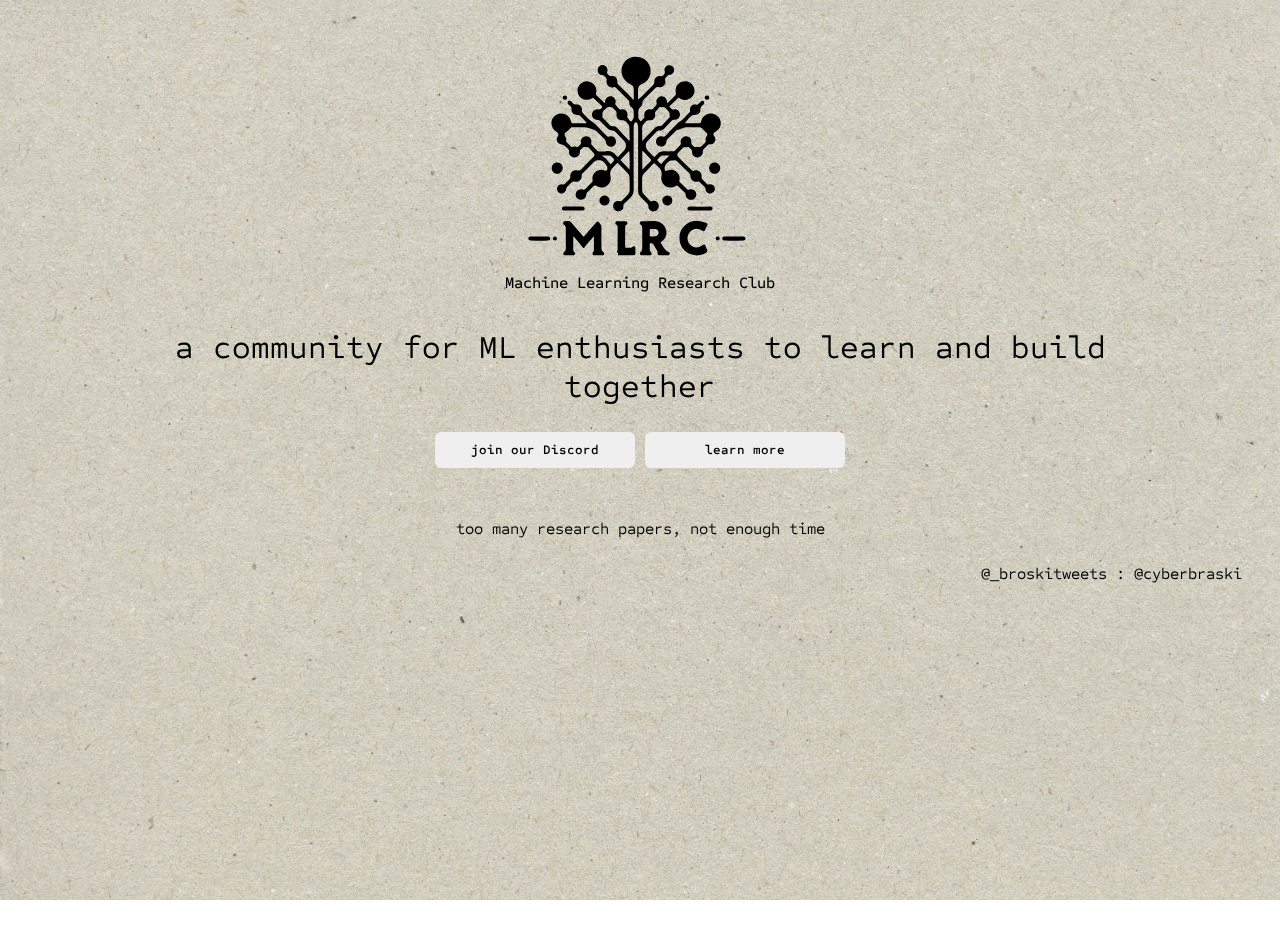
==== index.html @ fcdb4d88 "landing page mvp" ====
<!DOCTYPE html>
<html lang="en">
  <head>
    <meta charset="UTF-8" />
    <meta name="viewport" content="width=device-width, initial-scale=1.0" />
    <link rel="stylesheet" href="style.css" />
    <title>Research Paper Reading Club</title>
  </head>
  <body class="background">
    <main>
      <div class="logo-container">
        <img class="mlrc-logo" src="./assets/mlrc-transparent-background.svg" />
      </div>
      <h1 class="mlrc-title">Machine Learning Research Club</h1>

      <span class="tagline"
        >a community for ML enthusiasts to learn and build together</span
      >
      <div class="button-container">
        <button class="discord-button"><span>join our Discord</span></button>
        <button class="learn-button"><span>learn more</span></button>
      </div>
      <span class="secondary-tagline"
        >too many research papers, not enough time</span
      >
      <div class="x-handles-container">
        <span class="x-handles">@_broskitweets : @cyberbraski</span>
      </div>
    </main>
  </body>
</html>
---- style.css ----
@import url("https://fonts.googleapis.com/css2?family=Sometype+Mono:ital@0;1&display=swap");

body {
  padding: 0;
  margin: 0;
  font-family: "SomeType Mono";
  font-weight: 400;
}

.background {
  height: 100vh;
  width: 100vw;
  position: fixed;
  background-image: url("./assets/paper-bg-1.jpg");
  background-size: cover;
  padding: 2% 0;
}

main {
  width: 100vw;
  display: flex;
  justify-content: center;
  align-items: center;
  flex-direction: column;
  text-align: center;
}

.logo-container {
  width: 100vw;
  display: flex;
  justify-content: center;
  padding: 2% 0 0 0;
}

.mlrc-logo {
  position: relative;
  width: 27.5%;
  max-width: 300px;
}

.mlrc-title {
  font-size: medium;
  font-weight: 500;
}

.tagline,
.secondary-tagline {
  padding-top: 2%;
  width: 80%;
  margin: 0 auto;
}

.tagline {
  font-size: 32px;
}

.secondary-tagline {
  padding-top: 4%;
  font-size: 16px;
}

.button-container {
  padding-top: 2%;
  width: 80%;
  display: flex;
  justify-content: center;
  gap: 10px;
}

button {
  cursor: pointer;
  font-weight: 600;
  font-family: "SomeType Mono";
  width: 80%;
  max-width: 200px;
  border-radius: 6px;
  height: 36px;
  font-size: small;
  border: none;
}

.x-handles-container {
  width: 100vw;
  display: flex;
  justify-content: end;
  padding: 2% 6% 0% 0%;
}

/* Responsive design for smaller screens */
@media (max-width: 768px) {
  .tagline {
    font-size: 24px;
  }

  .secondary-tagline {
    font-size: 14px;
  }

  button {
    width: 90%;
  }
}

@media (max-width: 480px) {
  .logo-container {
    padding-top: 0;
    width: 100vw;
    height: 20vh;
  }

  .mlrc-logo {
    /* position: relative; */
    width: 60%;
    height: 100%;
  }

  .mlrc-title {
    padding: 0;
    margin: 0;
    position: absolute;
    top: 20vh;
  }

  .tagline {
    padding: 6% 0 3% 0;
    font-size: 20px;
  }

  .secondary-tagline {
    width: 100%;
    font-size: 14px;
  }

  .button-container {
    display: flex;
    flex-direction: column;
    align-items: center;
    padding: 3% 0;
  }

  
.x-handles-container {
    width: 100vw;
    display: flex;
    justify-content: center;
    padding: 2% 6% 0% 0%;
  }

  .x-handles {
    font-size: 12px;
  }
}
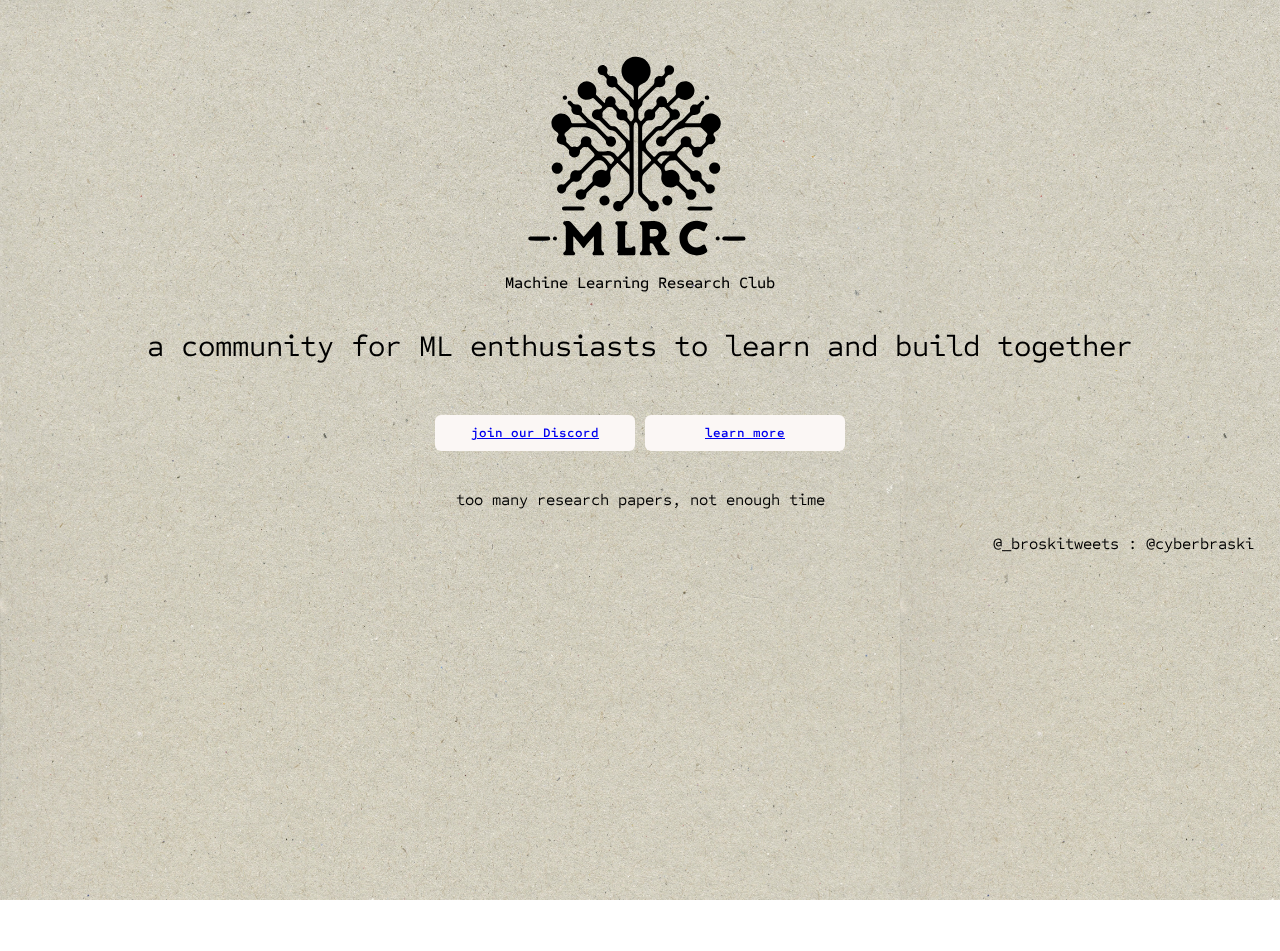
==== commit 6a16ae7d: "landing page" ====
--- a/index.html
+++ b/index.html
@@ -10,21 +10,26 @@
     <main>
       <div class="logo-container">
         <img class="mlrc-logo" src="./assets/mlrc-transparent-background.svg" />
+        <h1 class="mlrc-title">Machine Learning Research Club</h1>
       </div>
-      <h1 class="mlrc-title">Machine Learning Research Club</h1>
-
       <span class="tagline"
         >a community for ML enthusiasts to learn and build together</span
       >
       <div class="button-container">
-        <button class="discord-button"><span>join our Discord</span></button>
-        <button class="learn-button"><span>learn more</span></button>
+        <a class="button" href="https://discord.gg/tjKqmQKr" target="_blank"
+          >join our Discord</a
+        >
+        <a class="button" href="./mlrc-whitepaper.html" target="_blank"
+          >learn more</a
+        >
       </div>
-      <span class="secondary-tagline"
-        >too many research papers, not enough time</span
-      >
-      <div class="x-handles-container">
-        <span class="x-handles">@_broskitweets : @cyberbraski</span>
+      <div class="secondary-content">
+        <span class="secondary-tagline"
+          >too many research papers, not enough time</span
+        >
+        <div class="x-handles-container">
+          <span class="x-handles">@_broskitweets : @cyberbraski</span>
+        </div>
       </div>
     </main>
   </body>
--- a/style.css
+++ b/style.css
@@ -5,6 +5,7 @@
   margin: 0;
   font-family: "SomeType Mono";
   font-weight: 400;
+  padding: 2% 0;
 }
 
 .background {
@@ -12,8 +13,7 @@
   width: 100vw;
   position: fixed;
   background-image: url("./assets/paper-bg-1.jpg");
-  background-size: cover;
-  padding: 2% 0;
+  background-size: 100vh;
 }
 
 main {
@@ -28,6 +28,8 @@
 .logo-container {
   width: 100vw;
   display: flex;
+  flex-direction: column;
+  align-items: center;
   justify-content: center;
   padding: 2% 0 0 0;
 }
@@ -51,8 +53,13 @@
 }
 
 .tagline {
-  font-size: 32px;
+  font-size: 30px;
+  padding-bottom: 2%;
 }
+
+.secondary-content {
+    padding: 3% 0 0 0;
+  }
 
 .secondary-tagline {
   padding-top: 4%;
@@ -67,7 +74,9 @@
   gap: 10px;
 }
 
-button {
+.button {
+  background-color: #fbf7f5;
+  text-align: center;
   cursor: pointer;
   font-weight: 600;
   font-family: "SomeType Mono";
@@ -77,6 +86,9 @@
   height: 36px;
   font-size: small;
   border: none;
+  display: flex;
+  align-items: center;
+  justify-content: center;
 }
 
 .x-handles-container {
@@ -84,6 +96,10 @@
   display: flex;
   justify-content: end;
   padding: 2% 6% 0% 0%;
+}
+
+.x-handles {
+    padding-right: 2%;
 }
 
 /* Responsive design for smaller screens */
@@ -103,43 +119,70 @@
 
 @media (max-width: 480px) {
   .logo-container {
-    padding-top: 0;
+    padding: 0;
     width: 100vw;
-    height: 20vh;
+    height: 30vh;
   }
 
   .mlrc-logo {
-    /* position: relative; */
-    width: 60%;
-    height: 100%;
+    position: absolute;
+    top: 10px;
+    width: 100%;
+    margin: 0;
+    padding: 0;
+    object-fit: fill;
   }
 
   .mlrc-title {
     padding: 0;
     margin: 0;
     position: absolute;
-    top: 20vh;
+    top: 220px;
+    font-size: 16px;
+  }
+
+  .tagline,
+  .secondary-tagline {
+    width: 90%;
   }
 
   .tagline {
-    padding: 6% 0 3% 0;
-    font-size: 20px;
+    padding: 10% 3% 0 3%;
+    width: auto;
+    /* width: 60%; */
+    /* height: 10%; overflow: hidden; */
+    font-size: 36px;
   }
 
   .secondary-tagline {
-    width: 100%;
     font-size: 14px;
   }
 
   .button-container {
+    position: absolute;
+    bottom: 15%;
     display: flex;
     flex-direction: column;
     align-items: center;
     padding: 3% 0;
+    gap: 18px;
+    width: 100vw;
   }
 
-  
-.x-handles-container {
+  .button {
+    font-size: large;
+    height: 60px;
+  }
+
+  .secondary-content {
+    position: absolute;
+    bottom: 60px;
+    display: flex;
+    flex-direction: column;
+    justify-content: end;
+  }
+
+  .x-handles-container {
     width: 100vw;
     display: flex;
     justify-content: center;
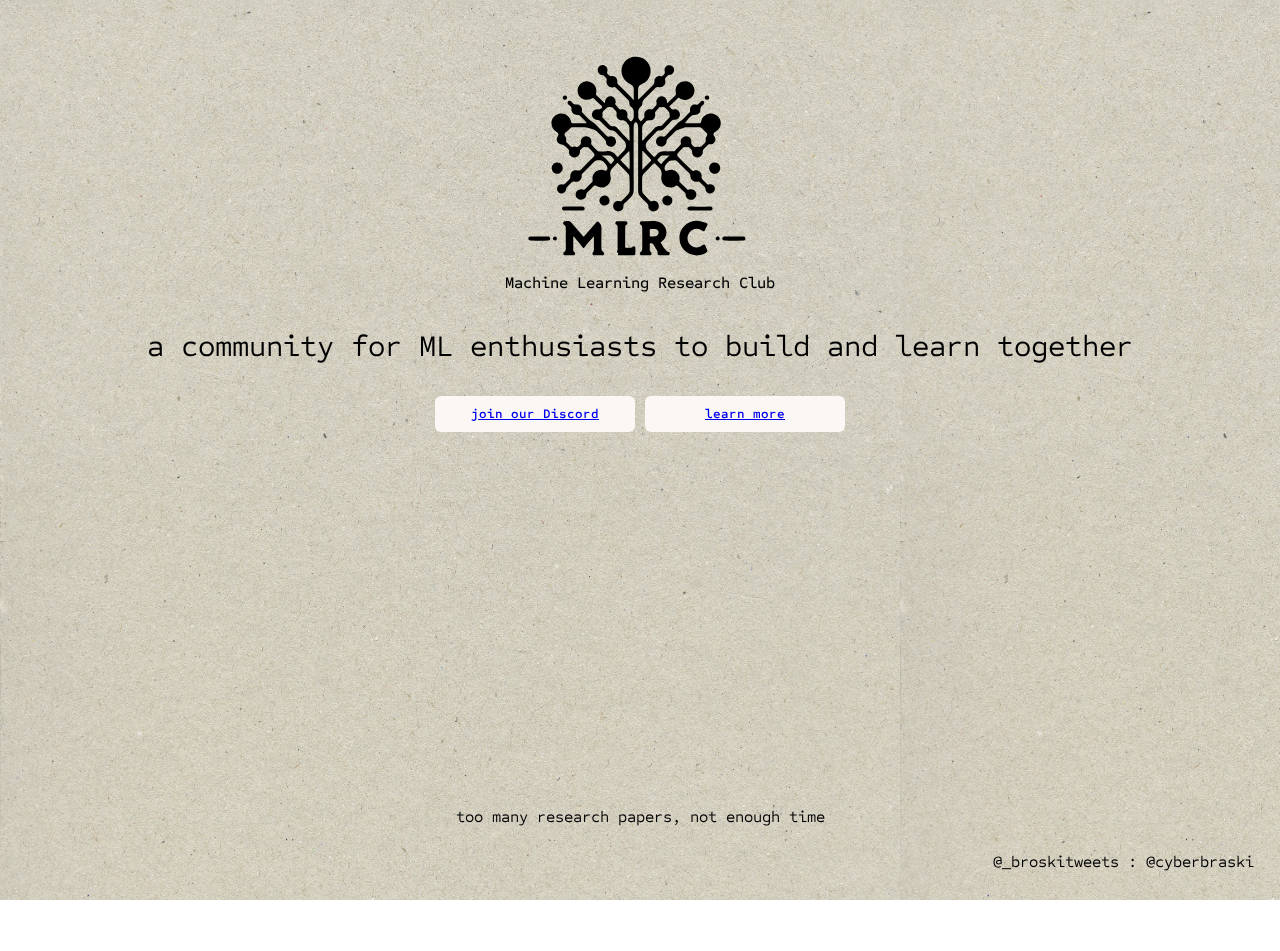
==== commit 40c8ed34: "responsive updates" ====
--- a/index.html
+++ b/index.html
@@ -3,6 +3,7 @@
   <head>
     <meta charset="UTF-8" />
     <meta name="viewport" content="width=device-width, initial-scale=1.0" />
+    <link rel="icon" type="image/x-icon" href="./assets/mlrc-transparent-background.svg">
     <link rel="stylesheet" href="style.css" />
     <title>Research Paper Reading Club</title>
   </head>
@@ -13,7 +14,7 @@
         <h1 class="mlrc-title">Machine Learning Research Club</h1>
       </div>
       <span class="tagline"
-        >a community for ML enthusiasts to learn and build together</span
+        >a community for ML enthusiasts to build and learn together</span
       >
       <div class="button-container">
         <a class="button" href="https://discord.gg/tjKqmQKr" target="_blank"
--- a/style.css
+++ b/style.css
@@ -58,8 +58,10 @@
 }
 
 .secondary-content {
-    padding: 3% 0 0 0;
-  }
+  position: absolute;
+  bottom: 80px;
+  /* padding: 3% 0 0 0; */
+}
 
 .secondary-tagline {
   padding-top: 4%;
@@ -67,7 +69,7 @@
 }
 
 .button-container {
-  padding-top: 2%;
+  padding-top: .5%;
   width: 80%;
   display: flex;
   justify-content: center;
@@ -99,7 +101,84 @@
 }
 
 .x-handles {
+  padding-right: 2%;
+}
+@media(max-width: 1200px ) {
+    .secondary-content{
+        bottom: 40px;
+    }
+    .x-handles-container {
+        padding-top: 0;
+        padding-bottom: 1%;
+    }
+}
+@media (min-width: 1600px) {
+  .logo-container {
+    width: 100vw;
+    display: flex;
+    flex-direction: column;
+    align-items: center;
+    justify-content: center;
+    padding: 2% 0 0 0;
+  }
+
+  .mlrc-logo {
+    position: relative;
+    width: 30%;
+    max-width: 100vw;
+  }
+
+  .mlrc-title {
+    font-size: 24px;
+    font-weight: 500;
+  }
+  .tagline {
+    font-size: 48px;
+  }
+
+  .secondary-content {
+    bottom: 60px;
+  }
+
+  .secondary-tagline {
+    padding-top: 4%;
+    font-size: 20px;
+  }
+
+  .button-container {
+    width: 80%;
+    display: flex;
+    justify-content: center;
+    gap: 16px;
+  }
+
+  .button {
+    background-color: #fbf7f5;
+    text-align: center;
+    cursor: pointer;
+    font-weight: 600;
+    font-family: "SomeType Mono";
+    width: 14%;
+    max-width: 100vw;
+    border-radius: 6px;
+    height: 56px;
+    font-size: small;
+    border: none;
+    display: flex;
+    align-items: center;
+    justify-content: center;
+  }
+
+  .x-handles-container {
+    width: 100vw;
+    display: flex;
+    justify-content: end;
+    padding: 0% 6% 4% 0%;
+  }
+
+  .x-handles {
     padding-right: 2%;
+  }
 }
 
 /* Responsive design for smaller screens */
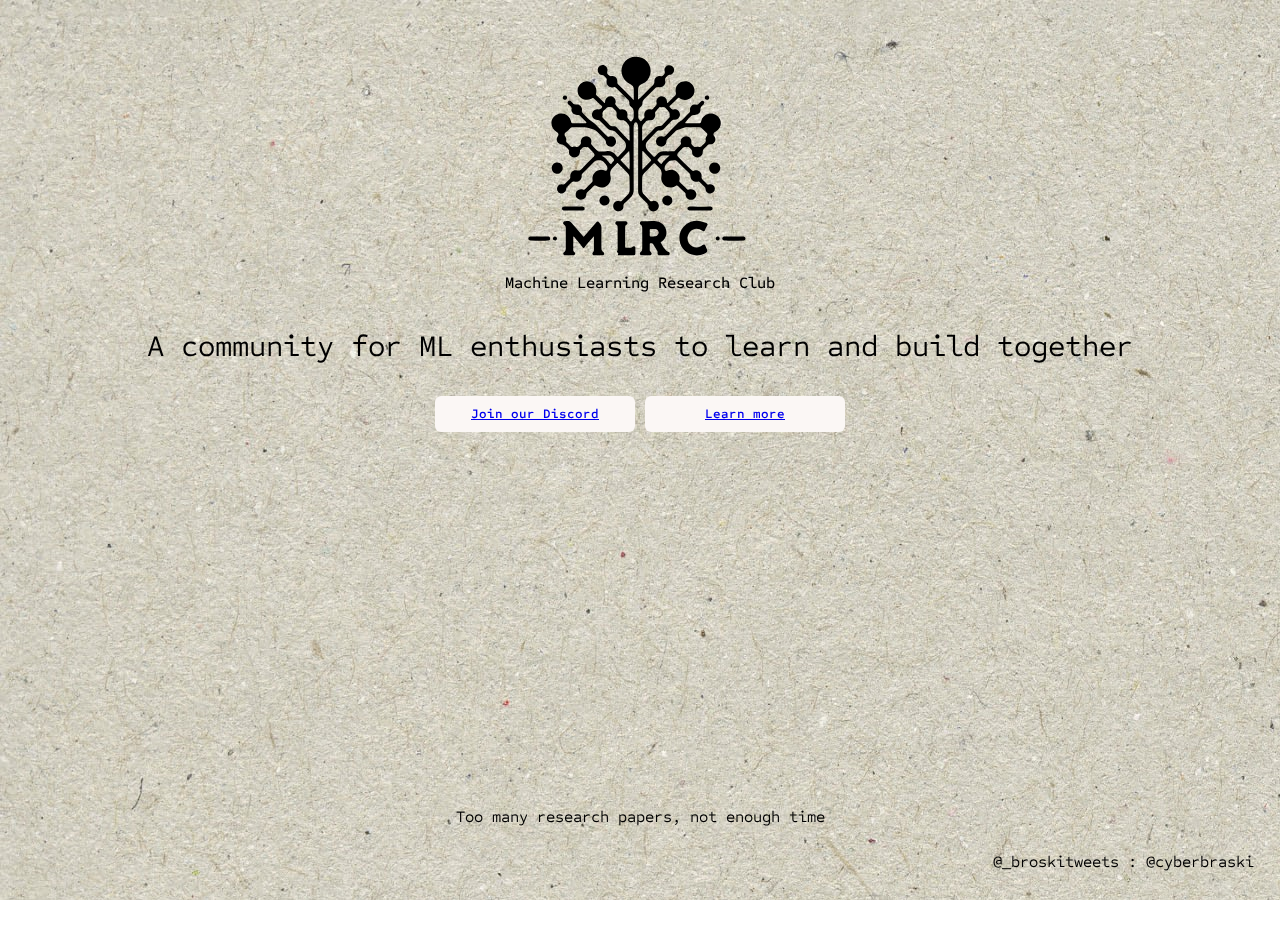
==== commit 69fdc825: "Change some styling for the both html pages" ====
--- a/index.html
+++ b/index.html
@@ -5,7 +5,7 @@
     <meta name="viewport" content="width=device-width, initial-scale=1.0" />
     <link rel="icon" type="image/x-icon" href="./assets/mlrc-transparent-background.svg">
     <link rel="stylesheet" href="style.css" />
-    <title>Research Paper Reading Club</title>
+    <title>Machin Learning Research Club</title>
   </head>
   <body class="background">
     <main>
@@ -14,22 +14,22 @@
         <h1 class="mlrc-title">Machine Learning Research Club</h1>
       </div>
       <span class="tagline"
-        >a community for ML enthusiasts to build and learn together</span
+        >A community for ML enthusiasts to learn and build together</span
       >
       <div class="button-container">
         <a class="button" href="https://discord.gg/tjKqmQKr" target="_blank"
-          >join our Discord</a
+          >Join our Discord</a
         >
-        <a class="button" href="./mlrc-whitepaper.html" target="_blank"
-          >learn more</a
+        <a class="button" href="./mlrc-whitepaper.html"
+          >Learn more</a
         >
       </div>
       <div class="secondary-content">
         <span class="secondary-tagline"
-          >too many research papers, not enough time</span
+          >Too many research papers, not enough time</span
         >
         <div class="x-handles-container">
-          <span class="x-handles">@_broskitweets : @cyberbraski</span>
+          <span class="x-handles"><a href="https://twitter.com/_broskitweets" target="_blank" class="text-link">@_broskitweets</a> : <a href="https://twitter.com/cyberbraski" target="_blank" class="text-link">@cyberbraski</a></span>
         </div>
       </div>
     </main>
--- a/style.css
+++ b/style.css
@@ -13,7 +13,6 @@
   width: 100vw;
   position: fixed;
   background-image: url("./assets/paper-bg-1.jpg");
-  background-size: 100vh;
 }
 
 main {
@@ -103,6 +102,11 @@
 .x-handles {
   padding-right: 2%;
 }
+
+.text-link {
+  text-decoration: none;
+  color: #000;
+}
 @media(max-width: 1200px ) {
     .secondary-content{
         bottom: 40px;
@@ -124,7 +128,7 @@
 
   .mlrc-logo {
     position: relative;
-    width: 30%;
+    width: 24%;
     max-width: 100vw;
   }
 
@@ -133,7 +137,10 @@
     font-weight: 500;
   }
   .tagline {
-    font-size: 48px;
+    width: 45%;
+    padding-top: 5%;
+    padding-bottom: 5%;
+    font-size: 36px;
   }
 
   .secondary-content {
@@ -142,11 +149,12 @@
 
   .secondary-tagline {
     padding-top: 4%;
-    font-size: 20px;
+    font-size: 22px;
   }
 
   .button-container {
     width: 80%;
+    padding-top: 2%;
     display: flex;
     justify-content: center;
     gap: 16px;
@@ -162,7 +170,7 @@
     max-width: 100vw;
     border-radius: 6px;
     height: 56px;
-    font-size: small;
+    font-size: large;
     border: none;
     display: flex;
     align-items: center;
@@ -177,6 +185,7 @@
   }
 
   .x-handles {
+    font-size: 18px;
     padding-right: 2%;
   }
 }
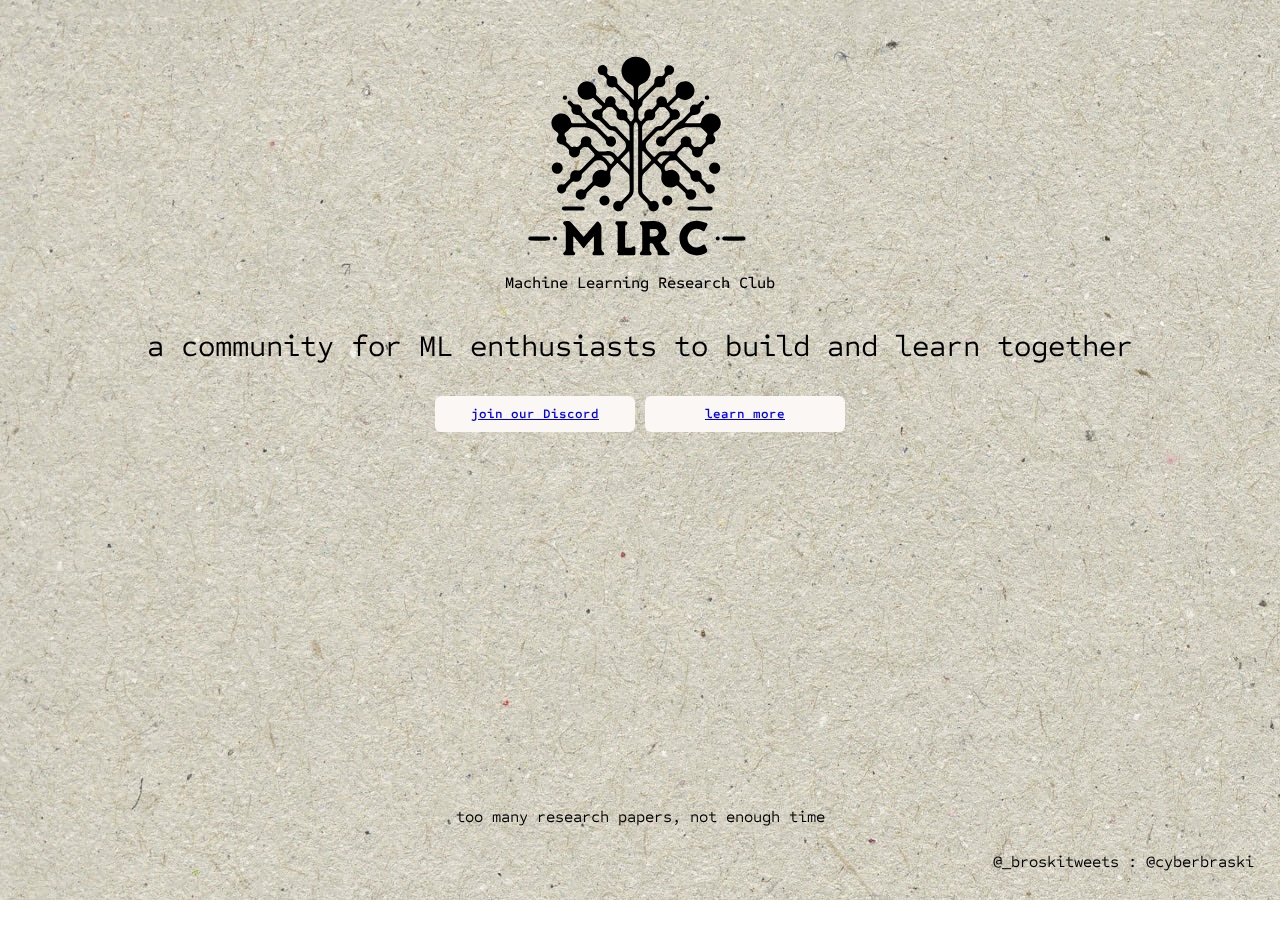
==== commit 28c245ca: "CNAME" ====
--- a/index.html
+++ b/index.html
@@ -5,7 +5,7 @@
     <meta name="viewport" content="width=device-width, initial-scale=1.0" />
     <link rel="icon" type="image/x-icon" href="./assets/mlrc-transparent-background.svg">
     <link rel="stylesheet" href="style.css" />
-    <title>Machin Learning Research Club</title>
+    <title>MLRC</title>
   </head>
   <body class="background">
     <main>
@@ -14,22 +14,22 @@
         <h1 class="mlrc-title">Machine Learning Research Club</h1>
       </div>
       <span class="tagline"
-        >A community for ML enthusiasts to learn and build together</span
+        >a community for ML enthusiasts to build and learn together</span
       >
       <div class="button-container">
         <a class="button" href="https://discord.gg/tjKqmQKr" target="_blank"
-          >Join our Discord</a
+          >join our Discord</a
         >
-        <a class="button" href="./mlrc-whitepaper.html"
-          >Learn more</a
+        <a class="button" href="./mlrc-whitepaper.html" target="_blank"
+          >learn more</a
         >
       </div>
       <div class="secondary-content">
         <span class="secondary-tagline"
-          >Too many research papers, not enough time</span
+          >too many research papers, not enough time</span
         >
         <div class="x-handles-container">
-          <span class="x-handles"><a href="https://twitter.com/_broskitweets" target="_blank" class="text-link">@_broskitweets</a> : <a href="https://twitter.com/cyberbraski" target="_blank" class="text-link">@cyberbraski</a></span>
+          <span class="x-handles">@_broskitweets : @cyberbraski</span>
         </div>
       </div>
     </main>
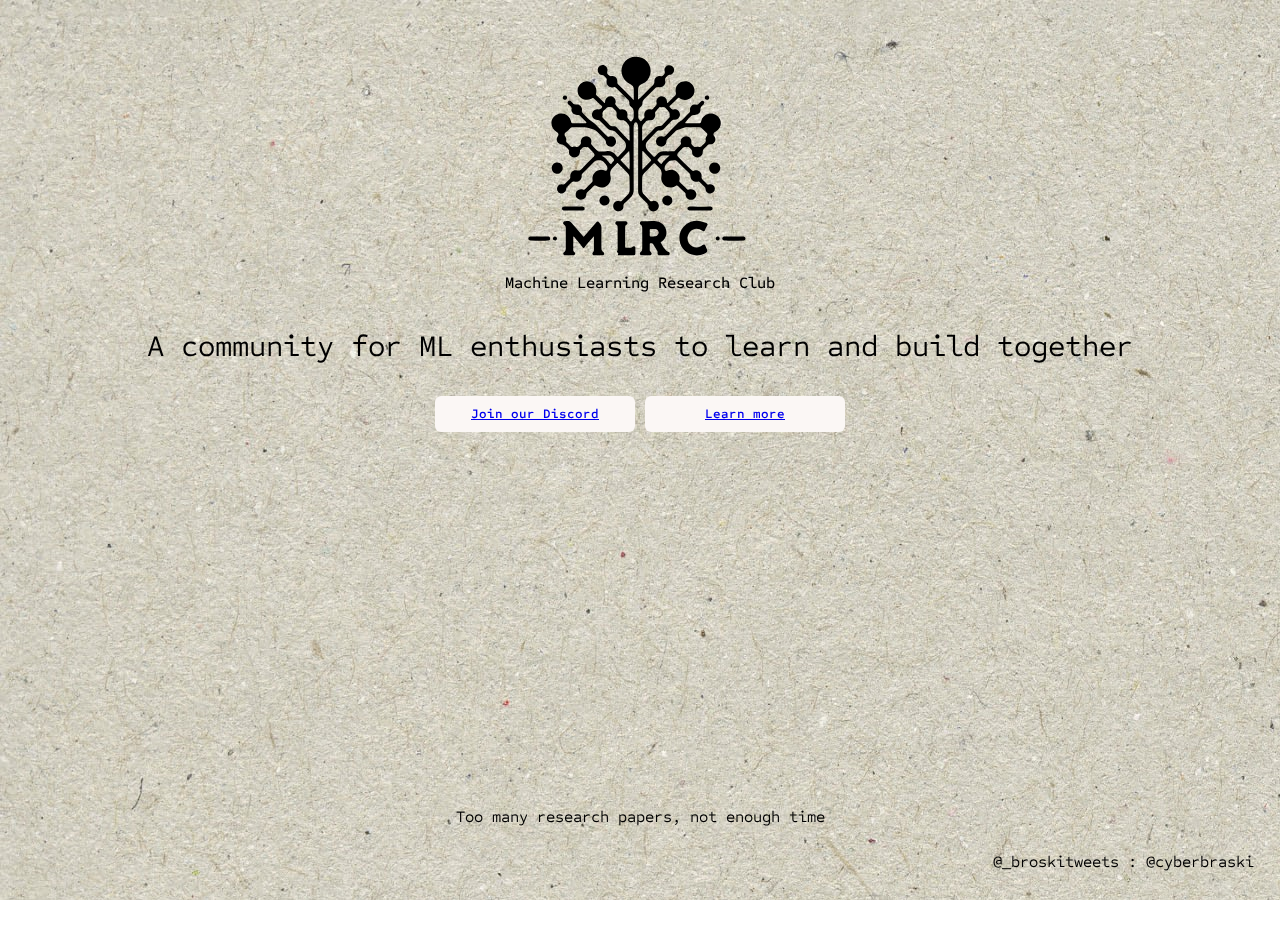
==== commit 795c0b11: "Merge de6cdf563f19449a5020b4c4c49c5fb1c69be44a into 0e62e1a78b0d6f6b3ecdda9880fb5f30a7bcc7b8" ====
--- a/index.html
+++ b/index.html
@@ -5,7 +5,7 @@
     <meta name="viewport" content="width=device-width, initial-scale=1.0" />
     <link rel="icon" type="image/x-icon" href="./assets/mlrc-transparent-background.svg">
     <link rel="stylesheet" href="style.css" />
-    <title>MLRC</title>
+    <title>Machin Learning Research Club</title>
   </head>
   <body class="background">
     <main>
@@ -14,22 +14,22 @@
         <h1 class="mlrc-title">Machine Learning Research Club</h1>
       </div>
       <span class="tagline"
-        >a community for ML enthusiasts to build and learn together</span
+        >A community for ML enthusiasts to learn and build together</span
       >
       <div class="button-container">
         <a class="button" href="https://discord.gg/tjKqmQKr" target="_blank"
-          >join our Discord</a
+          >Join our Discord</a
         >
-        <a class="button" href="./mlrc-whitepaper.html" target="_blank"
-          >learn more</a
+        <a class="button" href="./mlrc-whitepaper.html"
+          >Learn more</a
         >
       </div>
       <div class="secondary-content">
         <span class="secondary-tagline"
-          >too many research papers, not enough time</span
+          >Too many research papers, not enough time</span
         >
         <div class="x-handles-container">
-          <span class="x-handles">@_broskitweets : @cyberbraski</span>
+          <span class="x-handles"><a href="https://twitter.com/_broskitweets" target="_blank" class="text-link">@_broskitweets</a> : <a href="https://twitter.com/cyberbraski" target="_blank" class="text-link">@cyberbraski</a></span>
         </div>
       </div>
     </main>
--- a/style.css
+++ b/style.css
@@ -154,7 +154,6 @@
 
   .button-container {
     width: 80%;
-    padding-top: 2%;
     display: flex;
     justify-content: center;
     gap: 16px;
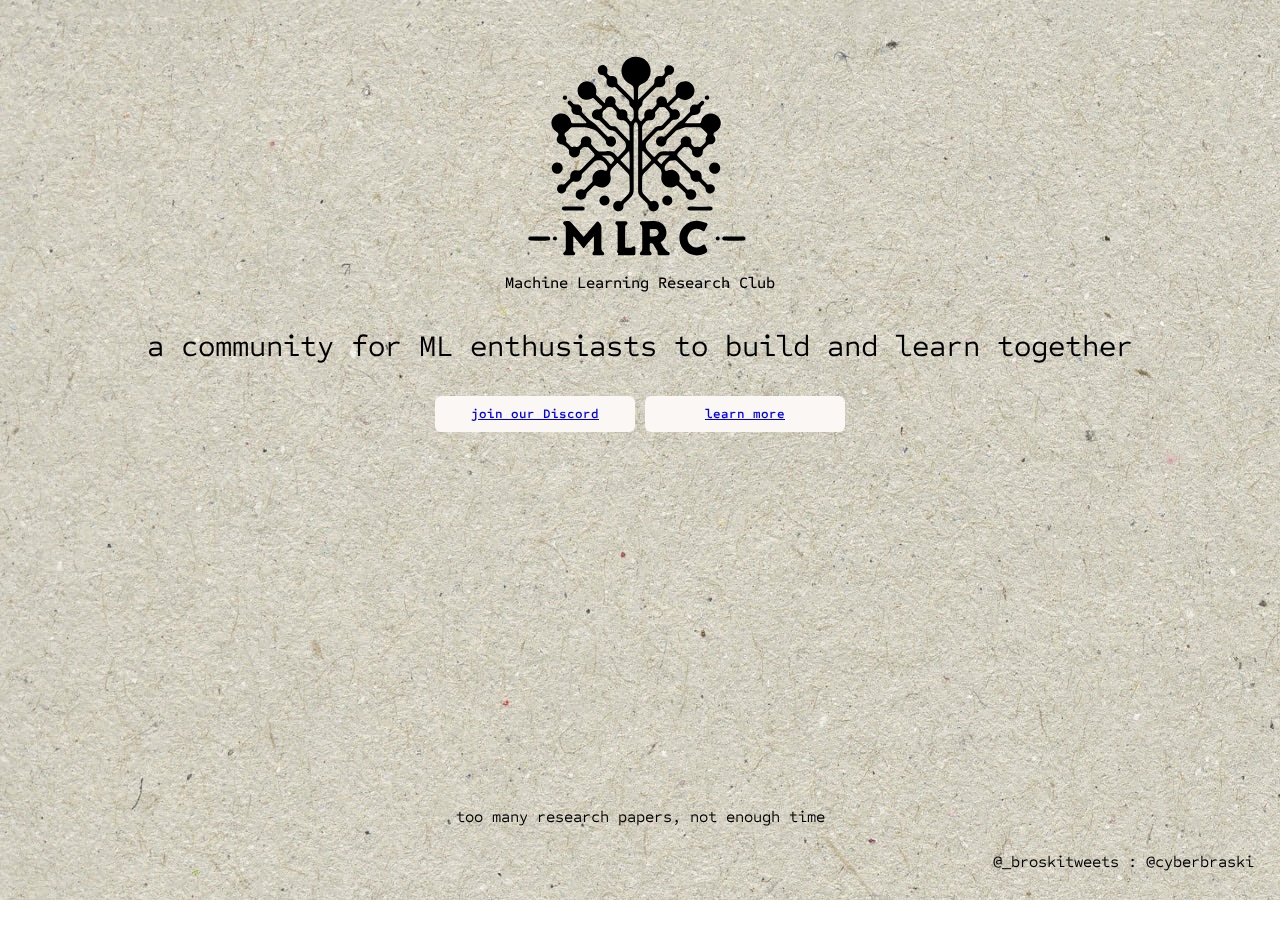
==== commit 0cb6984d: "remove target blank for learn more page" ====
--- a/index.html
+++ b/index.html
@@ -5,7 +5,7 @@
     <meta name="viewport" content="width=device-width, initial-scale=1.0" />
     <link rel="icon" type="image/x-icon" href="./assets/mlrc-transparent-background.svg">
     <link rel="stylesheet" href="style.css" />
-    <title>Machin Learning Research Club</title>
+    <title>MLRC</title>
   </head>
   <body class="background">
     <main>
@@ -14,22 +14,22 @@
         <h1 class="mlrc-title">Machine Learning Research Club</h1>
       </div>
       <span class="tagline"
-        >A community for ML enthusiasts to learn and build together</span
+        >a community for ML enthusiasts to build and learn together</span
       >
       <div class="button-container">
         <a class="button" href="https://discord.gg/tjKqmQKr" target="_blank"
-          >Join our Discord</a
+          >join our Discord</a
         >
-        <a class="button" href="./mlrc-whitepaper.html"
-          >Learn more</a
+        <a class="button" href="./mlrc-whitepaper.html" 
+          >learn more</a
         >
       </div>
       <div class="secondary-content">
         <span class="secondary-tagline"
-          >Too many research papers, not enough time</span
+          >too many research papers, not enough time</span
         >
         <div class="x-handles-container">
-          <span class="x-handles"><a href="https://twitter.com/_broskitweets" target="_blank" class="text-link">@_broskitweets</a> : <a href="https://twitter.com/cyberbraski" target="_blank" class="text-link">@cyberbraski</a></span>
+          <span class="x-handles">@_broskitweets : @cyberbraski</span>
         </div>
       </div>
     </main>
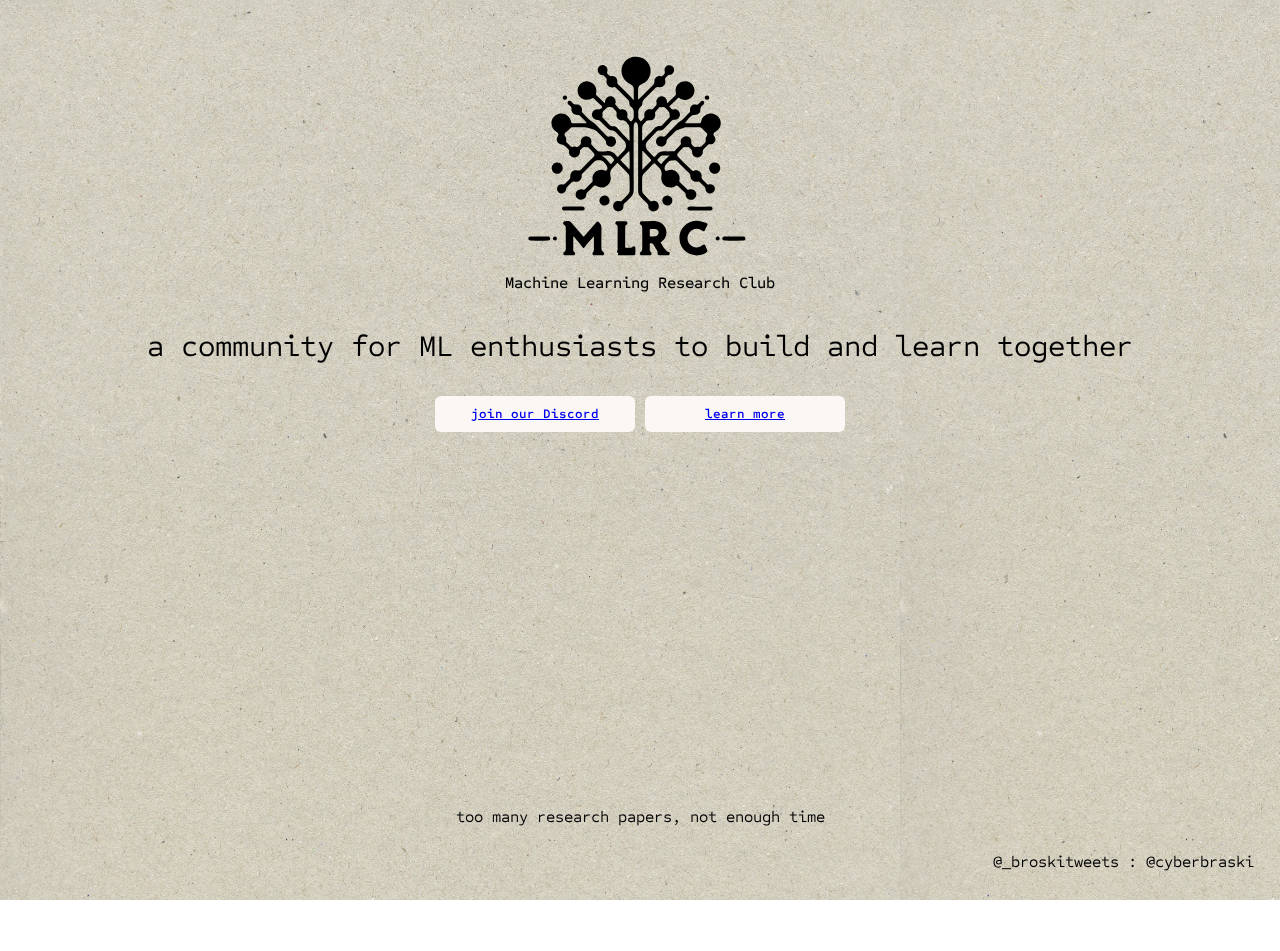
==== commit 8a2510bf: "mobile update" ====
--- a/index.html
+++ b/index.html
@@ -29,7 +29,7 @@
           >too many research papers, not enough time</span
         >
         <div class="x-handles-container">
-          <span class="x-handles">@_broskitweets : @cyberbraski</span>
+          <span class="x-handles"><a href="https://twitter.com/_broskitweets" target="_blank">@_broskitweets </a> <a href="https://twitter.com/cyberbraski" target="_blank">: @cyberbraski </a></span>
         </div>
       </div>
     </main>
--- a/style.css
+++ b/style.css
@@ -13,6 +13,7 @@
   width: 100vw;
   position: fixed;
   background-image: url("./assets/paper-bg-1.jpg");
+  background-size: 100vh;
 }
 
 main {
@@ -103,9 +104,10 @@
   padding-right: 2%;
 }
 
-.text-link {
-  text-decoration: none;
-  color: #000;
+.x-handles > * {
+    text-decoration: none;
+    color: black;
+
 }
 @media(max-width: 1200px ) {
     .secondary-content{
@@ -128,7 +130,7 @@
 
   .mlrc-logo {
     position: relative;
-    width: 24%;
+    width: 25%;
     max-width: 100vw;
   }
 
@@ -137,10 +139,7 @@
     font-weight: 500;
   }
   .tagline {
-    width: 45%;
-    padding-top: 5%;
-    padding-bottom: 5%;
-    font-size: 36px;
+    font-size: 48px;
   }
 
   .secondary-content {
@@ -154,6 +153,7 @@
 
   .button-container {
     width: 80%;
+    padding-top: 2%;
     display: flex;
     justify-content: center;
     gap: 16px;
@@ -238,7 +238,7 @@
     width: auto;
     /* width: 60%; */
     /* height: 10%; overflow: hidden; */
-    font-size: 36px;
+    font-size: 30px;
   }
 
   .secondary-tagline {
@@ -247,7 +247,7 @@
 
   .button-container {
     position: absolute;
-    bottom: 15%;
+    bottom: 22.5%;
     display: flex;
     flex-direction: column;
     align-items: center;
@@ -263,7 +263,7 @@
 
   .secondary-content {
     position: absolute;
-    bottom: 60px;
+    bottom: 15%;
     display: flex;
     flex-direction: column;
     justify-content: end;
